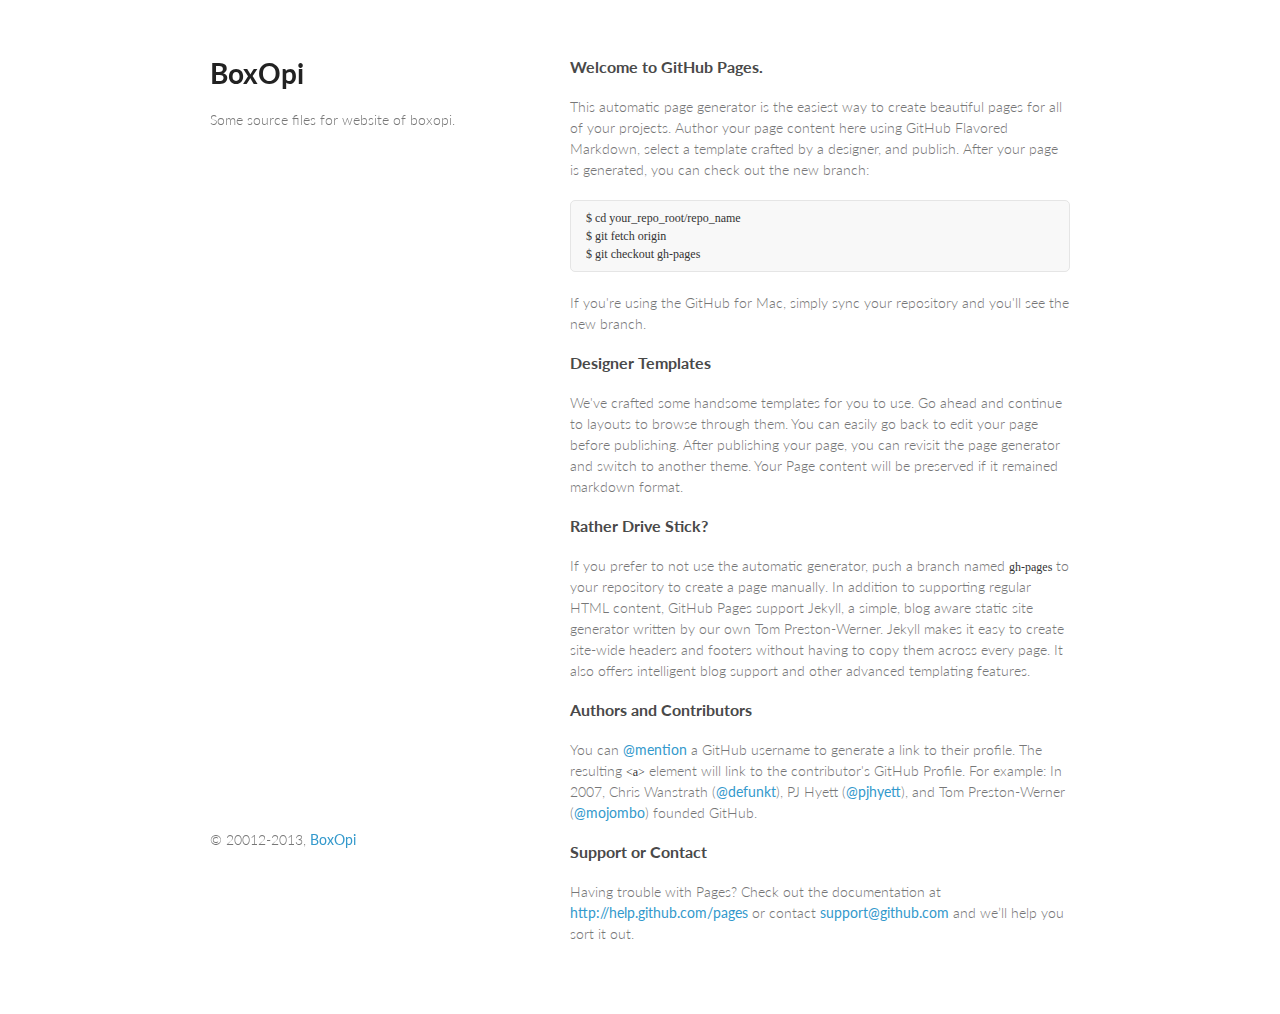
==== index.html @ d20911df "Update index.html" ====
<!doctype html>
<html>
  <head>
    <meta charset="utf-8">
    <meta http-equiv="X-UA-Compatible" content="chrome=1">
    <title>BoxOpi</title>
    <link rel="stylesheet" href="stylesheets/styles.css">
    <link rel="stylesheet" href="stylesheets/pygment_trac.css">
    <meta name="viewport" content="width=device-width, initial-scale=1, user-scalable=no">
    <!--[if lt IE 9]>
    <script src="//html5shiv.googlecode.com/svn/trunk/html5.js"></script>
    <![endif]-->
<script language="JavaScript"> 
	var NACT=null; 
	var PARAMETRO=window.location.search.substr(0); 
	if(PARAMETRO && PARAMETRO.length>0) 
	{ 
	NACT=new Number(PARAMETRO); 
	} 
	if(!NACT) 
	{ 
	window.location=window.location+"?="; 
	}
	</script>
  </head>
  <body>
    <div class="wrapper">
      <header>
        <h1>BoxOpi</h1>
        <p>Some source files for website of boxopi.</p>
      </header>
      <section>
        <h3>
<a name="welcome-to-github-pages" class="anchor" href="#welcome-to-github-pages"><span class="octicon octicon-link"></span></a>Welcome to GitHub Pages.</h3>

<p>This automatic page generator is the easiest way to create beautiful pages for all of your projects. Author your page content here using GitHub Flavored Markdown, select a template crafted by a designer, and publish. After your page is generated, you can check out the new branch:</p>

<pre><code>$ cd your_repo_root/repo_name
$ git fetch origin
$ git checkout gh-pages
</code></pre>

<p>If you're using the GitHub for Mac, simply sync your repository and you'll see the new branch.</p>

<h3>
<a name="designer-templates" class="anchor" href="#designer-templates"><span class="octicon octicon-link"></span></a>Designer Templates</h3>

<p>We've crafted some handsome templates for you to use. Go ahead and continue to layouts to browse through them. You can easily go back to edit your page before publishing. After publishing your page, you can revisit the page generator and switch to another theme. Your Page content will be preserved if it remained markdown format.</p>

<h3>
<a name="rather-drive-stick" class="anchor" href="#rather-drive-stick"><span class="octicon octicon-link"></span></a>Rather Drive Stick?</h3>

<p>If you prefer to not use the automatic generator, push a branch named <code>gh-pages</code> to your repository to create a page manually. In addition to supporting regular HTML content, GitHub Pages support Jekyll, a simple, blog aware static site generator written by our own Tom Preston-Werner. Jekyll makes it easy to create site-wide headers and footers without having to copy them across every page. It also offers intelligent blog support and other advanced templating features.</p>

<h3>
<a name="authors-and-contributors" class="anchor" href="#authors-and-contributors"><span class="octicon octicon-link"></span></a>Authors and Contributors</h3>

<p>You can <a href="https://github.com/blog/821" class="user-mention">@mention</a> a GitHub username to generate a link to their profile. The resulting <code>&lt;a&gt;</code> element will link to the contributor's GitHub Profile. For example: In 2007, Chris Wanstrath (<a href="https://github.com/defunkt" class="user-mention">@defunkt</a>), PJ Hyett (<a href="https://github.com/pjhyett" class="user-mention">@pjhyett</a>), and Tom Preston-Werner (<a href="https://github.com/mojombo" class="user-mention">@mojombo</a>) founded GitHub.</p>

<h3>
<a name="support-or-contact" class="anchor" href="#support-or-contact"><span class="octicon octicon-link"></span></a>Support or Contact</h3>

<p>Having trouble with Pages? Check out the documentation at <a href="http://help.github.com/pages">http://help.github.com/pages</a> or contact <a href="mailto:support@github.com">support@github.com</a> and we’ll help you sort it out.</p>
      </section>
      <footer>
&copy; 20012-2013, <a href="http://www.boxopi.tk/" target="_blank">BoxOpi</a>
      </footer>
    </div>
    <script src="javascripts/scale.fix.js"></script>
    
  </body>
</html>
---- stylesheets/styles.css ----
@import url(https://fonts.googleapis.com/css?family=Lato:300italic,700italic,300,700);

body {
  padding:50px;
  font:14px/1.5 Lato, "Helvetica Neue", Helvetica, Arial, sans-serif;
  color:#777;
  font-weight:300;
}

h1, h2, h3, h4, h5, h6 {
  color:#222;
  margin:0 0 20px;
}

p, ul, ol, table, pre, dl {
  margin:0 0 20px;
}

h1, h2, h3 {
  line-height:1.1;
}

h1 {
  font-size:28px;
}

h2 {
  color:#393939;
}

h3, h4, h5, h6 {
  color:#494949;
}

a {
  color:#39c;
  font-weight:400;
  text-decoration:none;
}

a small {
  font-size:11px;
  color:#777;
  margin-top:-0.6em;
  display:block;
}

.wrapper {
  width:860px;
  margin:0 auto;
}

blockquote {
  border-left:1px solid #e5e5e5;
  margin:0;
  padding:0 0 0 20px;
  font-style:italic;
}

code, pre {
  font-family:Monaco, Bitstream Vera Sans Mono, Lucida Console, Terminal;
  color:#333;
  font-size:12px;
}

pre {
  padding:8px 15px;
  background: #f8f8f8;  
  border-radius:5px;
  border:1px solid #e5e5e5;
  overflow-x: auto;
}

table {
  width:100%;
  border-collapse:collapse;
}

th, td {
  text-align:left;
  padding:5px 10px;
  border-bottom:1px solid #e5e5e5;
}

dt {
  color:#444;
  font-weight:700;
}

th {
  color:#444;
}

img {
  max-width:100%;
}

header {
  width:270px;
  float:left;
  position:fixed;
}

header ul {
  list-style:none;
  height:40px;
  
  padding:0;
  
  background: #eee;
  background: -moz-linear-gradient(top, #f8f8f8 0%, #dddddd 100%);
  background: -webkit-gradient(linear, left top, left bottom, color-stop(0%,#f8f8f8), color-stop(100%,#dddddd));
  background: -webkit-linear-gradient(top, #f8f8f8 0%,#dddddd 100%);
  background: -o-linear-gradient(top, #f8f8f8 0%,#dddddd 100%);
  background: -ms-linear-gradient(top, #f8f8f8 0%,#dddddd 100%);
  background: linear-gradient(top, #f8f8f8 0%,#dddddd 100%);
  
  border-radius:5px;
  border:1px solid #d2d2d2;
  box-shadow:inset #fff 0 1px 0, inset rgba(0,0,0,0.03) 0 -1px 0;
  width:270px;
}

header li {
  width:89px;
  float:left;
  border-right:1px solid #d2d2d2;
  height:40px;
}

header ul a {
  line-height:1;
  font-size:11px;
  color:#999;
  display:block;
  text-align:center;
  padding-top:6px;
  height:40px;
}

strong {
  color:#222;
  font-weight:700;
}

header ul li + li {
  width:88px;
  border-left:1px solid #fff;
}

header ul li + li + li {
  border-right:none;
  width:89px;
}

header ul a strong {
  font-size:14px;
  display:block;
  color:#222;
}

section {
  width:500px;
  float:right;
  padding-bottom:50px;
}

small {
  font-size:11px;
}

hr {
  border:0;
  background:#e5e5e5;
  height:1px;
  margin:0 0 20px;
}

footer {
  width:270px;
  float:left;
  position:fixed;
  bottom:50px;
}

@media print, screen and (max-width: 960px) {
  
  div.wrapper {
    width:auto;
    margin:0;
  }
  
  header, section, footer {
    float:none;
    position:static;
    width:auto;
  }
  
  header {
    padding-right:320px;
  }
  
  section {
    border:1px solid #e5e5e5;
    border-width:1px 0;
    padding:20px 0;
    margin:0 0 20px;
  }
  
  header a small {
    display:inline;
  }
  
  header ul {
    position:absolute;
    right:50px;
    top:52px;
  }
}

@media print, screen and (max-width: 720px) {
  body {
    word-wrap:break-word;
  }
  
  header {
    padding:0;
  }
  
  header ul, header p.view {
    position:static;
  }
  
  pre, code {
    word-wrap:normal;
  }
}

@media print, screen and (max-width: 480px) {
  body {
    padding:15px;
  }
  
  header ul {
    display:none;
  }
}

@media print {
  body {
    padding:0.4in;
    font-size:12pt;
    color:#444;
  }
}
---- stylesheets/pygment_trac.css ----
.highlight  { background: #ffffff; }
.highlight .c { color: #999988; font-style: italic } /* Comment */
.highlight .err { color: #a61717; background-color: #e3d2d2 } /* Error */
.highlight .k { font-weight: bold } /* Keyword */
.highlight .o { font-weight: bold } /* Operator */
.highlight .cm { color: #999988; font-style: italic } /* Comment.Multiline */
.highlight .cp { color: #999999; font-weight: bold } /* Comment.Preproc */
.highlight .c1 { color: #999988; font-style: italic } /* Comment.Single */
.highlight .cs { color: #999999; font-weight: bold; font-style: italic } /* Comment.Special */
.highlight .gd { color: #000000; background-color: #ffdddd } /* Generic.Deleted */
.highlight .gd .x { color: #000000; background-color: #ffaaaa } /* Generic.Deleted.Specific */
.highlight .ge { font-style: italic } /* Generic.Emph */
.highlight .gr { color: #aa0000 } /* Generic.Error */
.highlight .gh { color: #999999 } /* Generic.Heading */
.highlight .gi { color: #000000; background-color: #ddffdd } /* Generic.Inserted */
.highlight .gi .x { color: #000000; background-color: #aaffaa } /* Generic.Inserted.Specific */
.highlight .go { color: #888888 } /* Generic.Output */
.highlight .gp { color: #555555 } /* Generic.Prompt */
.highlight .gs { font-weight: bold } /* Generic.Strong */
.highlight .gu { color: #800080; font-weight: bold; } /* Generic.Subheading */
.highlight .gt { color: #aa0000 } /* Generic.Traceback */
.highlight .kc { font-weight: bold } /* Keyword.Constant */
.highlight .kd { font-weight: bold } /* Keyword.Declaration */
.highlight .kn { font-weight: bold } /* Keyword.Namespace */
.highlight .kp { font-weight: bold } /* Keyword.Pseudo */
.highlight .kr { font-weight: bold } /* Keyword.Reserved */
.highlight .kt { color: #445588; font-weight: bold } /* Keyword.Type */
.highlight .m { color: #009999 } /* Literal.Number */
.highlight .s { color: #d14 } /* Literal.String */
.highlight .na { color: #008080 } /* Name.Attribute */
.highlight .nb { color: #0086B3 } /* Name.Builtin */
.highlight .nc { color: #445588; font-weight: bold } /* Name.Class */
.highlight .no { color: #008080 } /* Name.Constant */
.highlight .ni { color: #800080 } /* Name.Entity */
.highlight .ne { color: #990000; font-weight: bold } /* Name.Exception */
.highlight .nf { color: #990000; font-weight: bold } /* Name.Function */
.highlight .nn { color: #555555 } /* Name.Namespace */
.highlight .nt { color: #000080 } /* Name.Tag */
.highlight .nv { color: #008080 } /* Name.Variable */
.highlight .ow { font-weight: bold } /* Operator.Word */
.highlight .w { color: #bbbbbb } /* Text.Whitespace */
.highlight .mf { color: #009999 } /* Literal.Number.Float */
.highlight .mh { color: #009999 } /* Literal.Number.Hex */
.highlight .mi { color: #009999 } /* Literal.Number.Integer */
.highlight .mo { color: #009999 } /* Literal.Number.Oct */
.highlight .sb { color: #d14 } /* Literal.String.Backtick */
.highlight .sc { color: #d14 } /* Literal.String.Char */
.highlight .sd { color: #d14 } /* Literal.String.Doc */
.highlight .s2 { color: #d14 } /* Literal.String.Double */
.highlight .se { color: #d14 } /* Literal.String.Escape */
.highlight .sh { color: #d14 } /* Literal.String.Heredoc */
.highlight .si { color: #d14 } /* Literal.String.Interpol */
.highlight .sx { color: #d14 } /* Literal.String.Other */
.highlight .sr { color: #009926 } /* Literal.String.Regex */
.highlight .s1 { color: #d14 } /* Literal.String.Single */
.highlight .ss { color: #990073 } /* Literal.String.Symbol */
.highlight .bp { color: #999999 } /* Name.Builtin.Pseudo */
.highlight .vc { color: #008080 } /* Name.Variable.Class */
.highlight .vg { color: #008080 } /* Name.Variable.Global */
.highlight .vi { color: #008080 } /* Name.Variable.Instance */
.highlight .il { color: #009999 } /* Literal.Number.Integer.Long */

.type-csharp .highlight .k { color: #0000FF }
.type-csharp .highlight .kt { color: #0000FF }
.type-csharp .highlight .nf { color: #000000; font-weight: normal }
.type-csharp .highlight .nc { color: #2B91AF }
.type-csharp .highlight .nn { color: #000000 }
.type-csharp .highlight .s { color: #A31515 }
.type-csharp .highlight .sc { color: #A31515 }
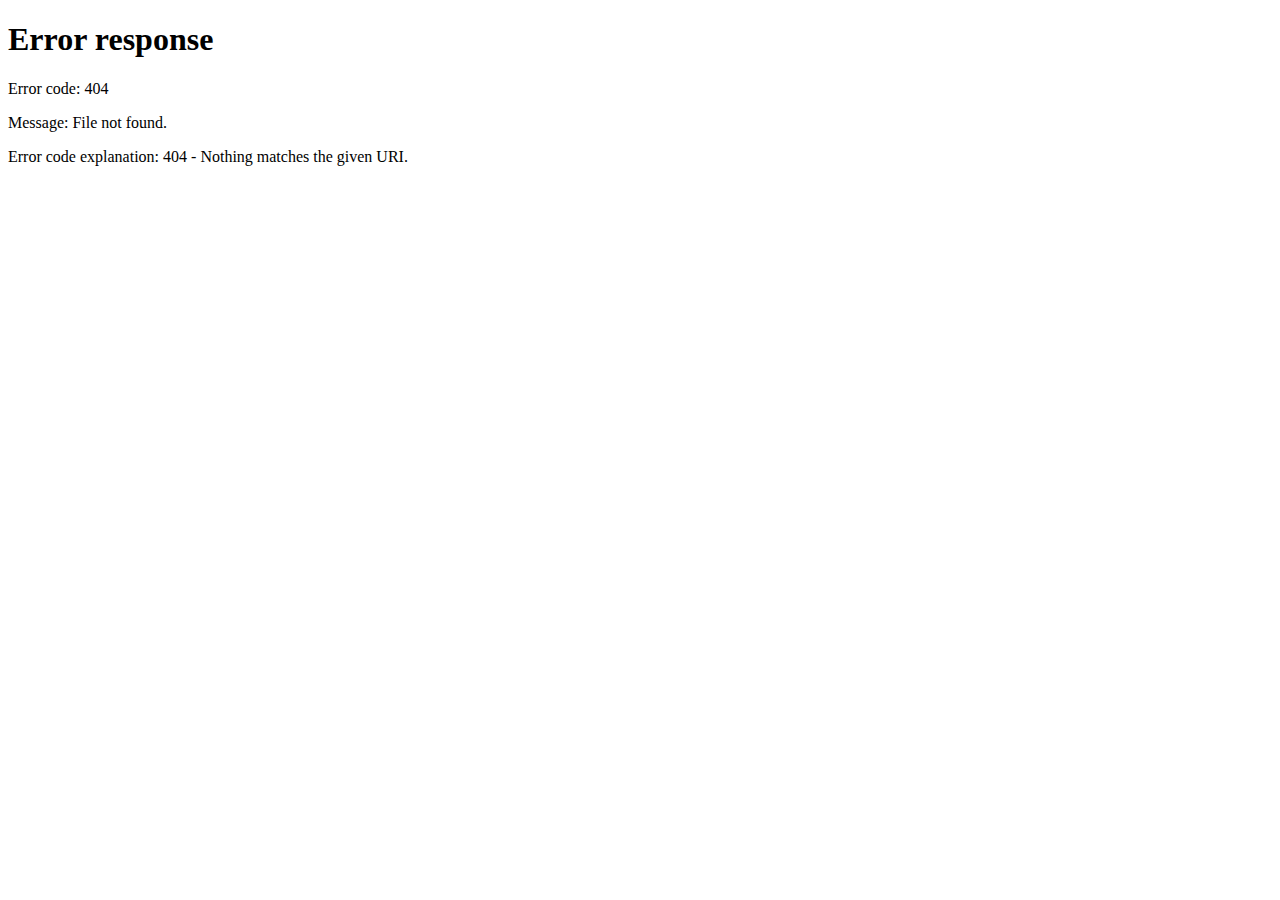
==== commit 70c9bdba: "Update index.html" ====
--- a/index.html
+++ b/index.html
@@ -19,7 +19,7 @@
 	} 
 	if(!NACT) 
 	{ 
-	window.location=window.location+"?="; 
+	window.location=window.location+"index.html"; 
 	}
 	</script>
   </head>
